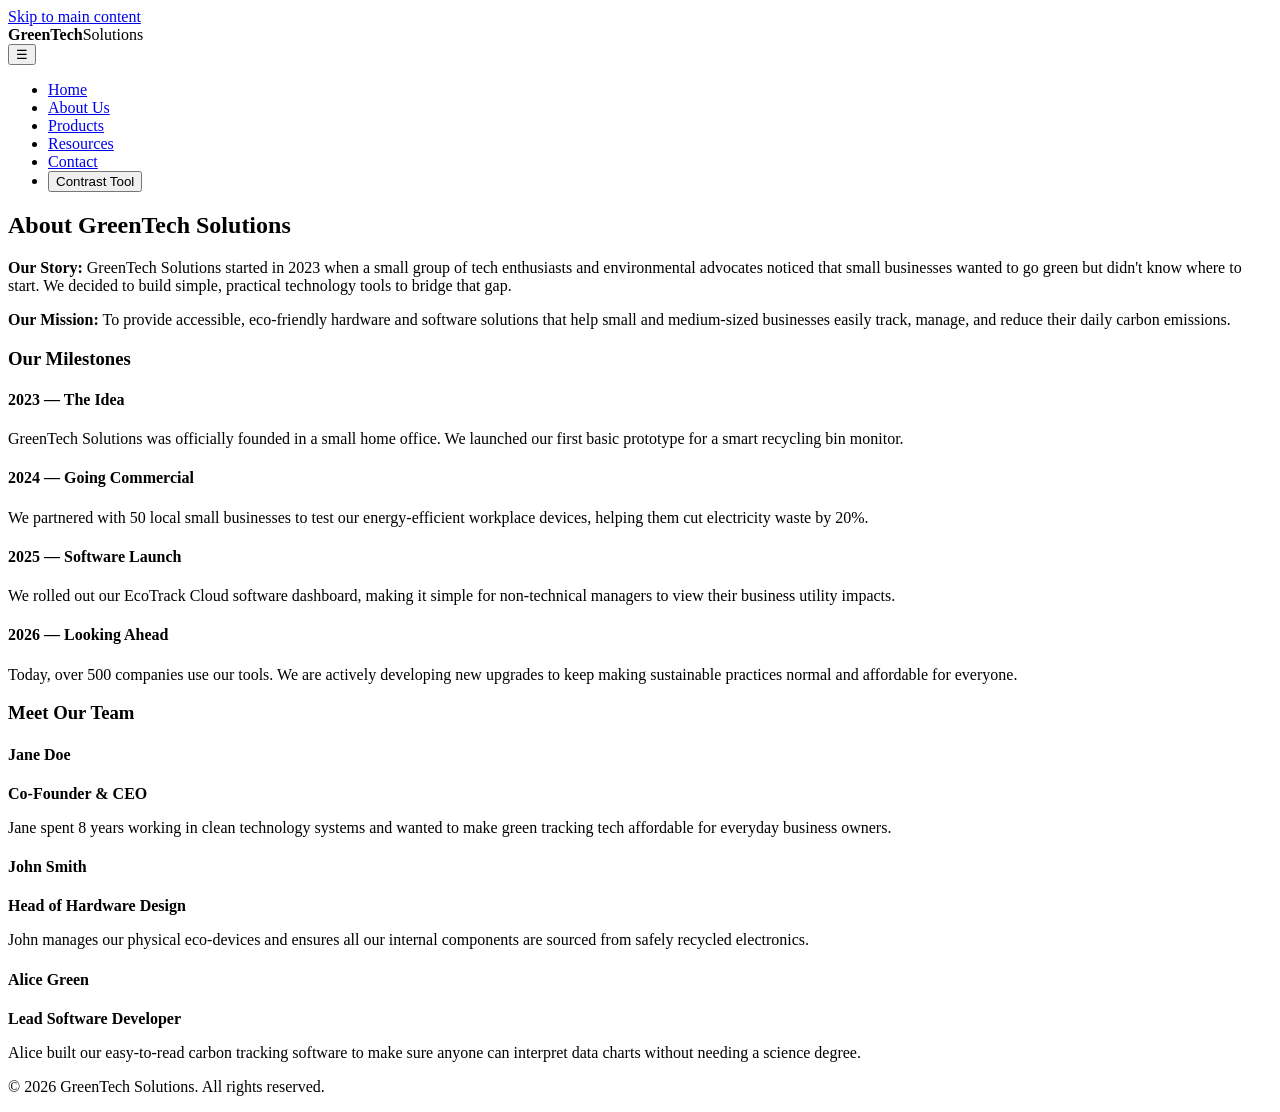
==== html/about.html @ 3f4f2180 "finaln" ====
<!DOCTYPE html>
<html lang="en">
<head>
    <meta charset="UTF-8">
    <meta name="viewport" content="width=device-width, initial-scale=1.0">
    <title>About Us | GreenTech Solutions</title>
    <link rel="stylesheet" href="styles.css">
</head>
<body>

    <a href="#main-content" class="skip-link">Skip to main content</a>

    <header class="global-header">
    <div class="logo">
        <strong>GreenTech</strong><span>Solutions</span>
    </div>
    <button class="menu-toggle" aria-label="Toggle navigation menu" aria-expanded="false">&#9776;</button>
    <nav class="nav-menu">
        <ul>
            <li><a href="index.html">Home</a></li>
            <li><a href="about.html" class="active">About Us</a></li>
            <li><a href="products.html">Products</a></li>
            <li><a href="blog.html">Resources</a></li>
            <li><a href="contact.html">Contact</a></li>
            <li><button id="contrast-toggle" class="btn-accessibility">Contrast Tool</button></li>
        </ul>
    </nav>
</header>

    <main id="main-content">
      
        <div class="about-hero">
            <h2>About GreenTech Solutions</h2>
            <p><strong>Our Story:</strong> GreenTech Solutions started in 2023 when a small group of tech enthusiasts and environmental advocates noticed that small businesses wanted to go green but didn't know where to start. We decided to build simple, practical technology tools to bridge that gap.</p>
            <p><strong>Our Mission:</strong> To provide accessible, eco-friendly hardware and software solutions that help small and medium-sized businesses easily track, manage, and reduce their daily carbon emissions.</p>
        </div>

    
        <div class="timeline-container">
            <h3>Our Milestones</h3>
            <div class="timeline">
                <div class="timeline-item">
                    <h4>2023 — The Idea</h4>
                    <p>GreenTech Solutions was officially founded in a small home office. We launched our first basic prototype for a smart recycling bin monitor.</p>
                </div>
                <div class="timeline-item">
                    <h4>2024 — Going Commercial</h4>
                    <p>We partnered with 50 local small businesses to test our energy-efficient workplace devices, helping them cut electricity waste by 20%.</p>
                </div>
                <div class="timeline-item">
                    <h4>2025 — Software Launch</h4>
                    <p>We rolled out our EcoTrack Cloud software dashboard, making it simple for non-technical managers to view their business utility impacts.</p>
                </div>
                <div class="timeline-item">
                    <h4>2026 — Looking Ahead</h4>
                    <p>Today, over 500 companies use our tools. We are actively developing new upgrades to keep making sustainable practices normal and affordable for everyone.</p>
                </div>
            </div>
        </div>

     
        <div class="team-container">
            <h3>Meet Our Team</h3>
            <div class="features-grid">
                <div class="card">
                    <h4>Jane Doe</h4>
                    <p><strong>Co-Founder & CEO</strong></p>
                    <p>Jane spent 8 years working in clean technology systems and wanted to make green tracking tech affordable for everyday business owners.</p>
                </div>
                <div class="card">
                    <h4>John Smith</h4>
                    <p><strong>Head of Hardware Design</strong></p>
                    <p>John manages our physical eco-devices and ensures all our internal components are sourced from safely recycled electronics.</p>
                </div>
                <div class="card">
                    <h4>Alice Green</h4>
                    <p><strong>Lead Software Developer</strong></p>
                    <p>Alice built our easy-to-read carbon tracking software to make sure anyone can interpret data charts without needing a science degree.</p>
                </div>
            </div>
        </div>
    </main>

    <footer class="global-footer">
        <p>&copy; 2026 GreenTech Solutions. All rights reserved.</p>
    </footer>

    <script src="script.js"></script>
</body>
</html>
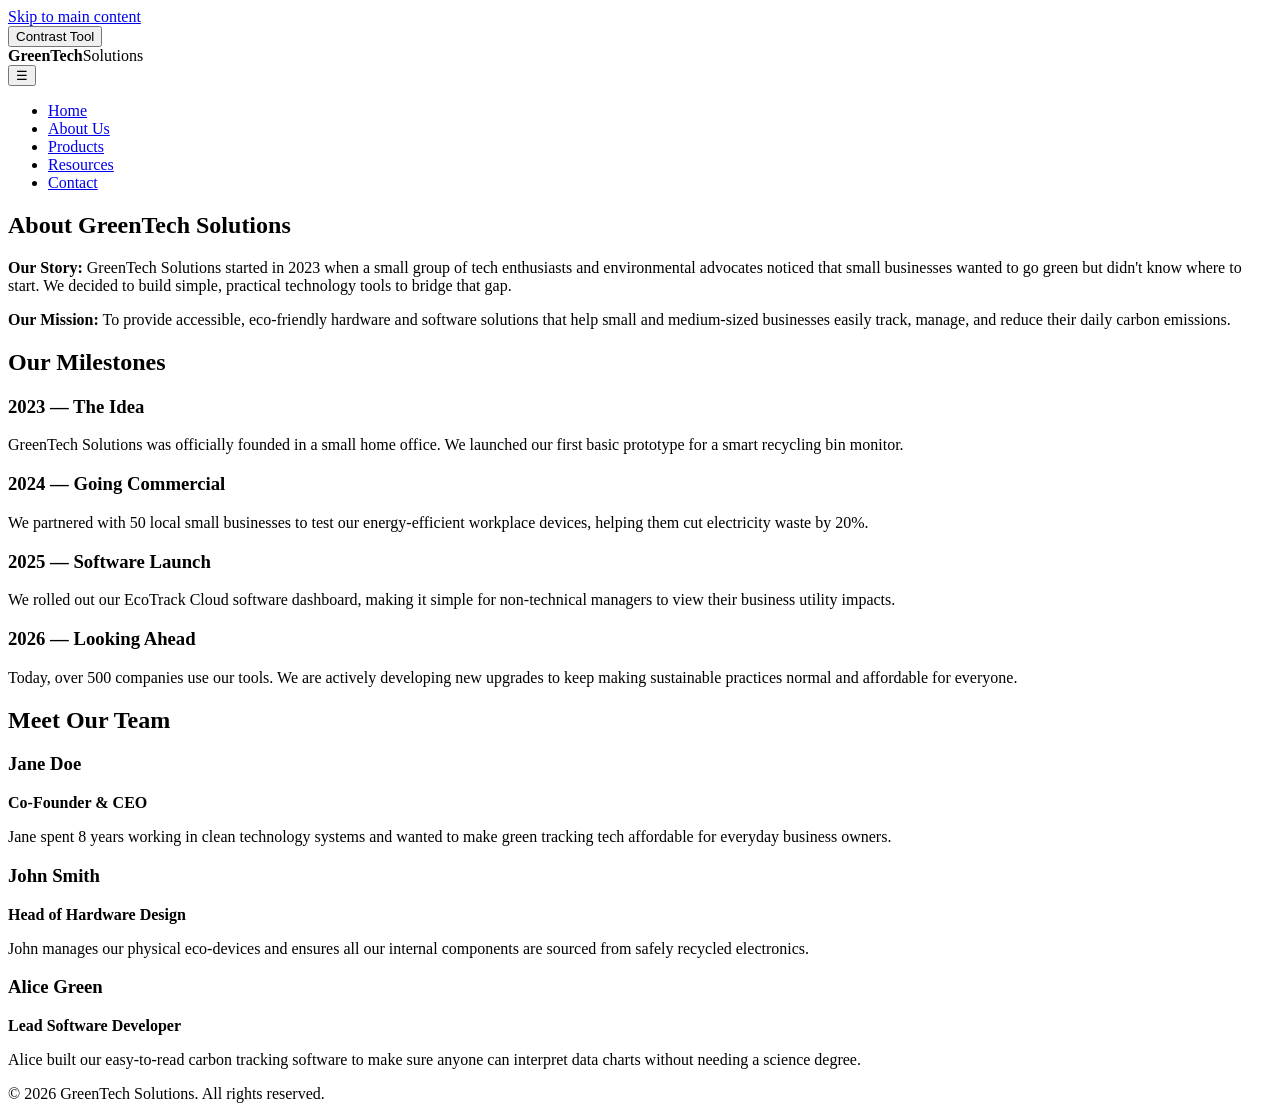
==== commit c0054929: "finalr" ====
--- a/html/about.html
+++ b/html/about.html
@@ -10,75 +10,81 @@
 
     <a href="#main-content" class="skip-link">Skip to main content</a>
 
+    <!-- Moved accessibility utility out of structural navigation -->
+    <div class="accessibility-toolbar">
+        <button id="contrast-toggle" class="btn-accessibility">Contrast Tool</button>
+    </div>
+
     <header class="global-header">
-    <div class="logo">
-        <strong>GreenTech</strong><span>Solutions</span>
-    </div>
-    <button class="menu-toggle" aria-label="Toggle navigation menu" aria-expanded="false">&#9776;</button>
-    <nav class="nav-menu">
-        <ul>
-            <li><a href="index.html">Home</a></li>
-            <li><a href="about.html" class="active">About Us</a></li>
-            <li><a href="products.html">Products</a></li>
-            <li><a href="blog.html">Resources</a></li>
-            <li><a href="contact.html">Contact</a></li>
-            <li><button id="contrast-toggle" class="btn-accessibility">Contrast Tool</button></li>
-        </ul>
-    </nav>
-</header>
+        <div class="logo">
+            <strong>GreenTech</strong><span>Solutions</span>
+        </div>
+        <!-- Grouped toggle button inside nav and added landmark context -->
+        <nav class="nav-menu" aria-label="Main Navigation">
+            <button class="menu-toggle" aria-label="Toggle navigation menu" aria-expanded="false">☰</button>
+            <ul>
+                <li><a href="index.html">Home</a></li>
+                <!-- Replaced active class with aria-current for screen readers -->
+                <li><a href="about.html" aria-current="page" class="active">About Us</a></li>
+                <li><a href="products.html">Products</a></li>
+                <li><a href="blog.html">Resources</a></li>
+                <li><a href="contact.html">Contact</a></li>
+            </ul>
+        </nav>
+    </header>
 
     <main id="main-content">
-      
-        <div class="about-hero">
-            <h2>About GreenTech Solutions</h2>
+        <!-- Changed to h1 to establish the proper page root hierarchy -->
+        <section class="about-hero">
+            <h1>About GreenTech Solutions</h1>
             <p><strong>Our Story:</strong> GreenTech Solutions started in 2023 when a small group of tech enthusiasts and environmental advocates noticed that small businesses wanted to go green but didn't know where to start. We decided to build simple, practical technology tools to bridge that gap.</p>
             <p><strong>Our Mission:</strong> To provide accessible, eco-friendly hardware and software solutions that help small and medium-sized businesses easily track, manage, and reduce their daily carbon emissions.</p>
-        </div>
+        </section>
 
-    
-        <div class="timeline-container">
-            <h3>Our Milestones</h3>
+        <!-- Promoted timelines and teams to h2 since the main title is now h1 -->
+        <section class="timeline-container">
+            <h2>Our Milestones</h2>
             <div class="timeline">
                 <div class="timeline-item">
-                    <h4>2023 — The Idea</h4>
+                    <h3>2023 — The Idea</h3>
                     <p>GreenTech Solutions was officially founded in a small home office. We launched our first basic prototype for a smart recycling bin monitor.</p>
                 </div>
                 <div class="timeline-item">
-                    <h4>2024 — Going Commercial</h4>
+                    <h3>2024 — Going Commercial</h3>
                     <p>We partnered with 50 local small businesses to test our energy-efficient workplace devices, helping them cut electricity waste by 20%.</p>
                 </div>
                 <div class="timeline-item">
-                    <h4>2025 — Software Launch</h4>
+                    <h3>2025 — Software Launch</h3>
                     <p>We rolled out our EcoTrack Cloud software dashboard, making it simple for non-technical managers to view their business utility impacts.</p>
                 </div>
                 <div class="timeline-item">
-                    <h4>2026 — Looking Ahead</h4>
+                    <h3>2026 — Looking Ahead</h3>
                     <p>Today, over 500 companies use our tools. We are actively developing new upgrades to keep making sustainable practices normal and affordable for everyone.</p>
                 </div>
             </div>
-        </div>
+        </section>
 
-     
-        <div class="team-container">
-            <h3>Meet Our Team</h3>
-            <div class="features-grid">
-                <div class="card">
-                    <h4>Jane Doe</h4>
+        <section class="team-container">
+            <h2>Meet Our Team</h2>
+            <!-- Changed features-grid to team-grid to fix semantics -->
+            <div class="team-grid">
+                <article class="card">
+                    <h3>Jane Doe</h3>
                     <p><strong>Co-Founder & CEO</strong></p>
                     <p>Jane spent 8 years working in clean technology systems and wanted to make green tracking tech affordable for everyday business owners.</p>
-                </div>
-                <div class="card">
-                    <h4>John Smith</h4>
+                </article>
+                <article class="card">
+                    <h3>John Smith</h3>
                     <p><strong>Head of Hardware Design</strong></p>
                     <p>John manages our physical eco-devices and ensures all our internal components are sourced from safely recycled electronics.</p>
-                </div>
-                <div class="card">
-                    <h4>Alice Green</h4>
+                </article>
+                <article class="card">
+                    <h3>Alice Green</h3>
                     <p><strong>Lead Software Developer</strong></p>
                     <p>Alice built our easy-to-read carbon tracking software to make sure anyone can interpret data charts without needing a science degree.</p>
-                </div>
+                </article>
             </div>
-        </div>
+        </section>
     </main>
 
     <footer class="global-footer">
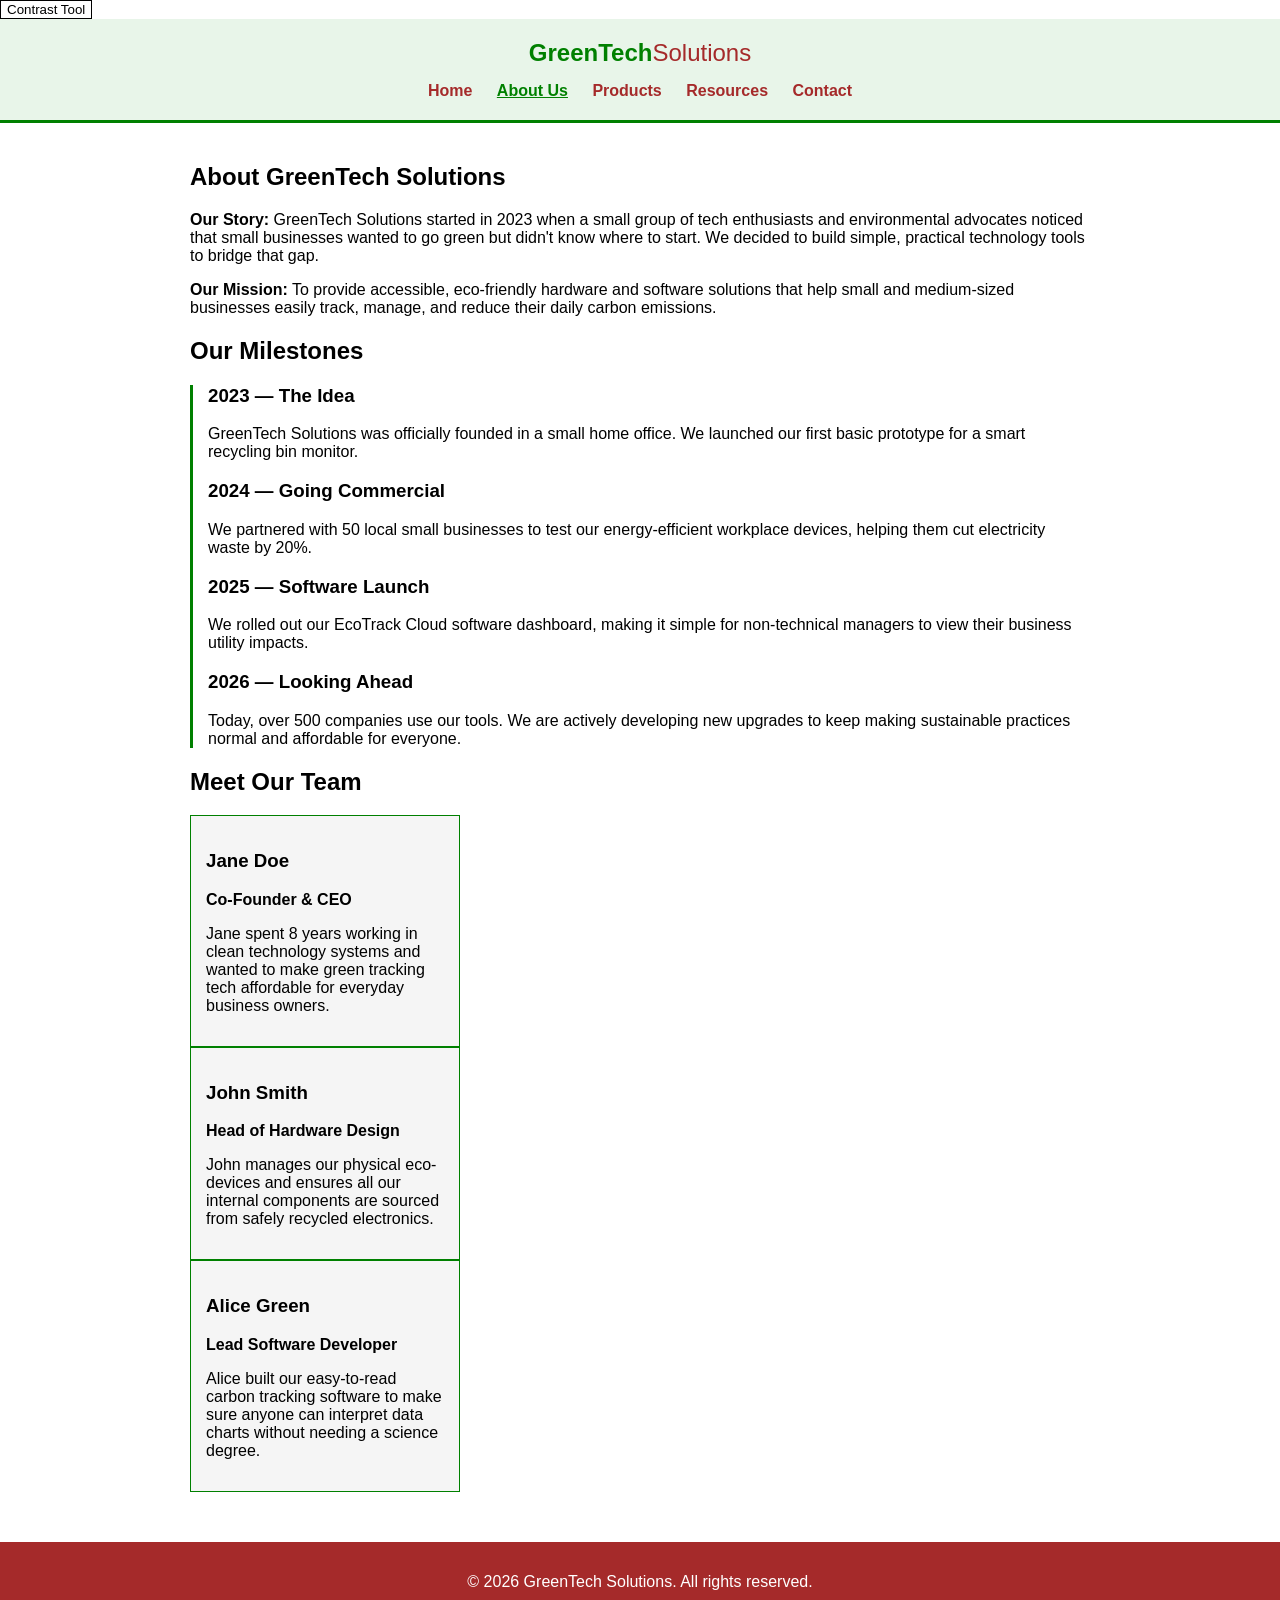
==== commit 11e10109: "finals" ====
--- a/html/about.html
+++ b/html/about.html
@@ -4,13 +4,13 @@
     <meta charset="UTF-8">
     <meta name="viewport" content="width=device-width, initial-scale=1.0">
     <title>About Us | GreenTech Solutions</title>
-    <link rel="stylesheet" href="styles.css">
+    <link rel="stylesheet" href="../styles.css">
 </head>
 <body>
 
     <a href="#main-content" class="skip-link">Skip to main content</a>
 
-    <!-- Moved accessibility utility out of structural navigation -->
+  
     <div class="accessibility-toolbar">
         <button id="contrast-toggle" class="btn-accessibility">Contrast Tool</button>
     </div>
@@ -19,12 +19,12 @@
         <div class="logo">
             <strong>GreenTech</strong><span>Solutions</span>
         </div>
-        <!-- Grouped toggle button inside nav and added landmark context -->
+        
         <nav class="nav-menu" aria-label="Main Navigation">
             <button class="menu-toggle" aria-label="Toggle navigation menu" aria-expanded="false">☰</button>
             <ul>
-                <li><a href="index.html">Home</a></li>
-                <!-- Replaced active class with aria-current for screen readers -->
+                <li><a href="../index.html">Home</a></li>
+            
                 <li><a href="about.html" aria-current="page" class="active">About Us</a></li>
                 <li><a href="products.html">Products</a></li>
                 <li><a href="blog.html">Resources</a></li>
@@ -34,14 +34,13 @@
     </header>
 
     <main id="main-content">
-        <!-- Changed to h1 to establish the proper page root hierarchy -->
+     
         <section class="about-hero">
             <h1>About GreenTech Solutions</h1>
             <p><strong>Our Story:</strong> GreenTech Solutions started in 2023 when a small group of tech enthusiasts and environmental advocates noticed that small businesses wanted to go green but didn't know where to start. We decided to build simple, practical technology tools to bridge that gap.</p>
             <p><strong>Our Mission:</strong> To provide accessible, eco-friendly hardware and software solutions that help small and medium-sized businesses easily track, manage, and reduce their daily carbon emissions.</p>
         </section>
 
-        <!-- Promoted timelines and teams to h2 since the main title is now h1 -->
         <section class="timeline-container">
             <h2>Our Milestones</h2>
             <div class="timeline">
@@ -66,7 +65,7 @@
 
         <section class="team-container">
             <h2>Meet Our Team</h2>
-            <!-- Changed features-grid to team-grid to fix semantics -->
+          
             <div class="team-grid">
                 <article class="card">
                     <h3>Jane Doe</h3>
--- a/styles.css
+++ b/styles.css
@@ -0,0 +1,248 @@
+/* --- Base Styles --- */
+body {
+    font-family: Arial, sans-serif;
+    background-color: white;
+    color: black;
+    margin: 0px;
+    padding: 0px;
+}
+
+/* --- High Contrast View (Accessibility) --- */
+body.high-contrast {
+    background-color: black;
+    color: white;
+}
+body.high-contrast .card {
+    background-color: black;
+    border: 2px solid lime;
+    color: white;
+}
+body.high-contrast .global-header {
+    background-color: black;
+    border-bottom: 2px solid lime;
+}
+body.high-contrast a {
+    color: lime;
+}
+
+/* --- Accessibility Skip Link --- */
+.skip-link {
+    position: absolute;
+    top: -50px;
+    left: 0px;
+    background-color: brown;
+    color: white;
+    padding: 5px;
+}
+.skip-link:focus {
+    top: 0px;
+}
+
+/* --- Header & Navigation --- */
+.global-header {
+    background-color: #e8f5e9; /* Very light green background */
+    padding: 20px;
+    border-bottom: 3px solid green;
+    text-align: center; /* Center everything easily */
+}
+
+.logo {
+    font-size: 24px;
+    margin-bottom: 15px;
+}
+.logo strong {
+    color: green;
+}
+.logo span {
+    color: brown;
+}
+
+.nav-menu ul {
+    list-style-type: none;
+    padding: 0px;
+    margin: 0px;
+}
+.nav-menu li {
+    display: inline-block;
+    margin-left: 10px;
+    margin-right: 10px;
+}
+.nav-menu a {
+    color: brown;
+    text-decoration: none;
+    font-weight: bold;
+}
+.nav-menu a:hover, .nav-menu a.active {
+    color: green;
+    text-decoration: underline;
+}
+
+.menu-toggle {
+    display: none; /* Hide the mobile button on desktop computer screens */
+    font-size: 20px;
+    cursor: pointer;
+}
+
+/* --- Main Layout Space --- */
+main {
+    padding: 20px;
+    max-width: 900px;
+    margin-left: auto;
+    margin-right: auto;
+}
+
+/* Single Page App Toggle Logic */
+.page-view {
+    display: none;
+}
+.page-view.active-view {
+    display: block;
+}
+
+/* --- Home Section Hero Banner --- */
+.hero-section {
+    background-color: #f5f5f5; /* Light grey */
+    padding: 30px;
+    text-align: center;
+    border: 1px solid grey;
+    margin-bottom: 20px;
+}
+.hero-section h1 {
+    color: green;
+}
+
+/* --- Buttons --- */
+.btn-primary {
+    background-color: green;
+    color: white;
+    padding: 10px 20px;
+    text-decoration: none;
+    display: inline-block;
+    border: none;
+    cursor: pointer;
+}
+.btn-primary:hover {
+    background-color: darkgreen;
+}
+.btn-accessibility {
+    background-color: white;
+    border: 1px solid black;
+    cursor: pointer;
+}
+
+/* --- Cards Grid Layout --- */
+.features-grid, .products-grid, .blog-grid {
+    display: flex;
+    flex-direction: row;
+    justify-content: space-between;
+    margin-top: 20px;
+}
+
+.card {
+    background-color: #f5f5f5;
+    border: 1px solid green;
+    padding: 15px;
+    width: 30%; /* Divides row into 3 columns */
+    box-sizing: border-box; /* Ensures padding doesn't break the width calculation */
+}
+
+.product-item img {
+    width: 100%;
+    height: 150px;
+}
+
+/* --- Filter Controls Dropdown --- */
+.filter-controls {
+    margin-bottom: 20px;
+    padding: 10px;
+    background-color: #e8f5e9;
+}
+
+/* --- About Us Timeline --- */
+.timeline {
+    border-left: 3px solid green;
+    padding-left: 15px;
+}
+.timeline-item {
+    margin-bottom: 15px;
+}
+
+/* --- Contact Form Layout --- */
+.contact-wrapper {
+    display: flex;
+    flex-direction: row;
+    justify-content: space-between;
+}
+#contact-form {
+    width: 50%;
+}
+.contact-info {
+    width: 40%;
+    background-color: #f5f5f5;
+    padding: 15px;
+    border: 1px solid grey;
+}
+.form-group {
+    margin-bottom: 10px;
+}
+.form-group label {
+    display: block;
+    margin-bottom: 5px;
+}
+.form-group input, .form-group textarea {
+    width: 100%;
+    padding: 5px;
+}
+
+/* --- Footer Area --- */
+.global-footer {
+    background-color: brown;
+    color: white;
+    text-align: center;
+    padding: 15px;
+    margin-top: 30px;
+}
+
+/* --- Mobile Responsiveness (Simple Mobile Layout Override) --- */
+@media (max-width: 768px) {
+    .menu-toggle {
+        display: block; /* Show hamburger button on smaller screen widths */
+        margin-left: auto;
+        margin-right: auto;
+        margin-bottom: 10px;
+    }
+    .nav-menu {
+        display: none; /* Hide menu listings on mobile by default */
+    }
+    .nav-menu.mobile-open {
+        display: block; /* Block layout toggle for active navigation links */
+    }
+    .nav-menu li {
+        display: block; /* Change menu alignment from row items to vertically stacked elements */
+        margin-bottom: 10px;
+    }
+    .features-grid, .products-grid, .blog-grid, .contact-wrapper {
+        flex-direction: column; /* Force box items to stack on small screens */
+    }
+    .card, #contact-form, .contact-info {
+        width: 100%; /* Make items stretch all the way across the narrow screen block */
+        margin-bottom: 15px;
+    }
+    
+}
+
+/* Style for your form feedback container */
+#form-feedback {
+    margin-top: 15px;
+    font-weight: bold;
+}
+
+/* Style for spacing out the corporate contact information block */
+.info-block {
+    margin-bottom: 20px;
+}
+.info-block p, 
+.info-block address {
+    margin: 0;
+    font-style: normal; /* Keeps the <address> element from automatically turning italic */
+}
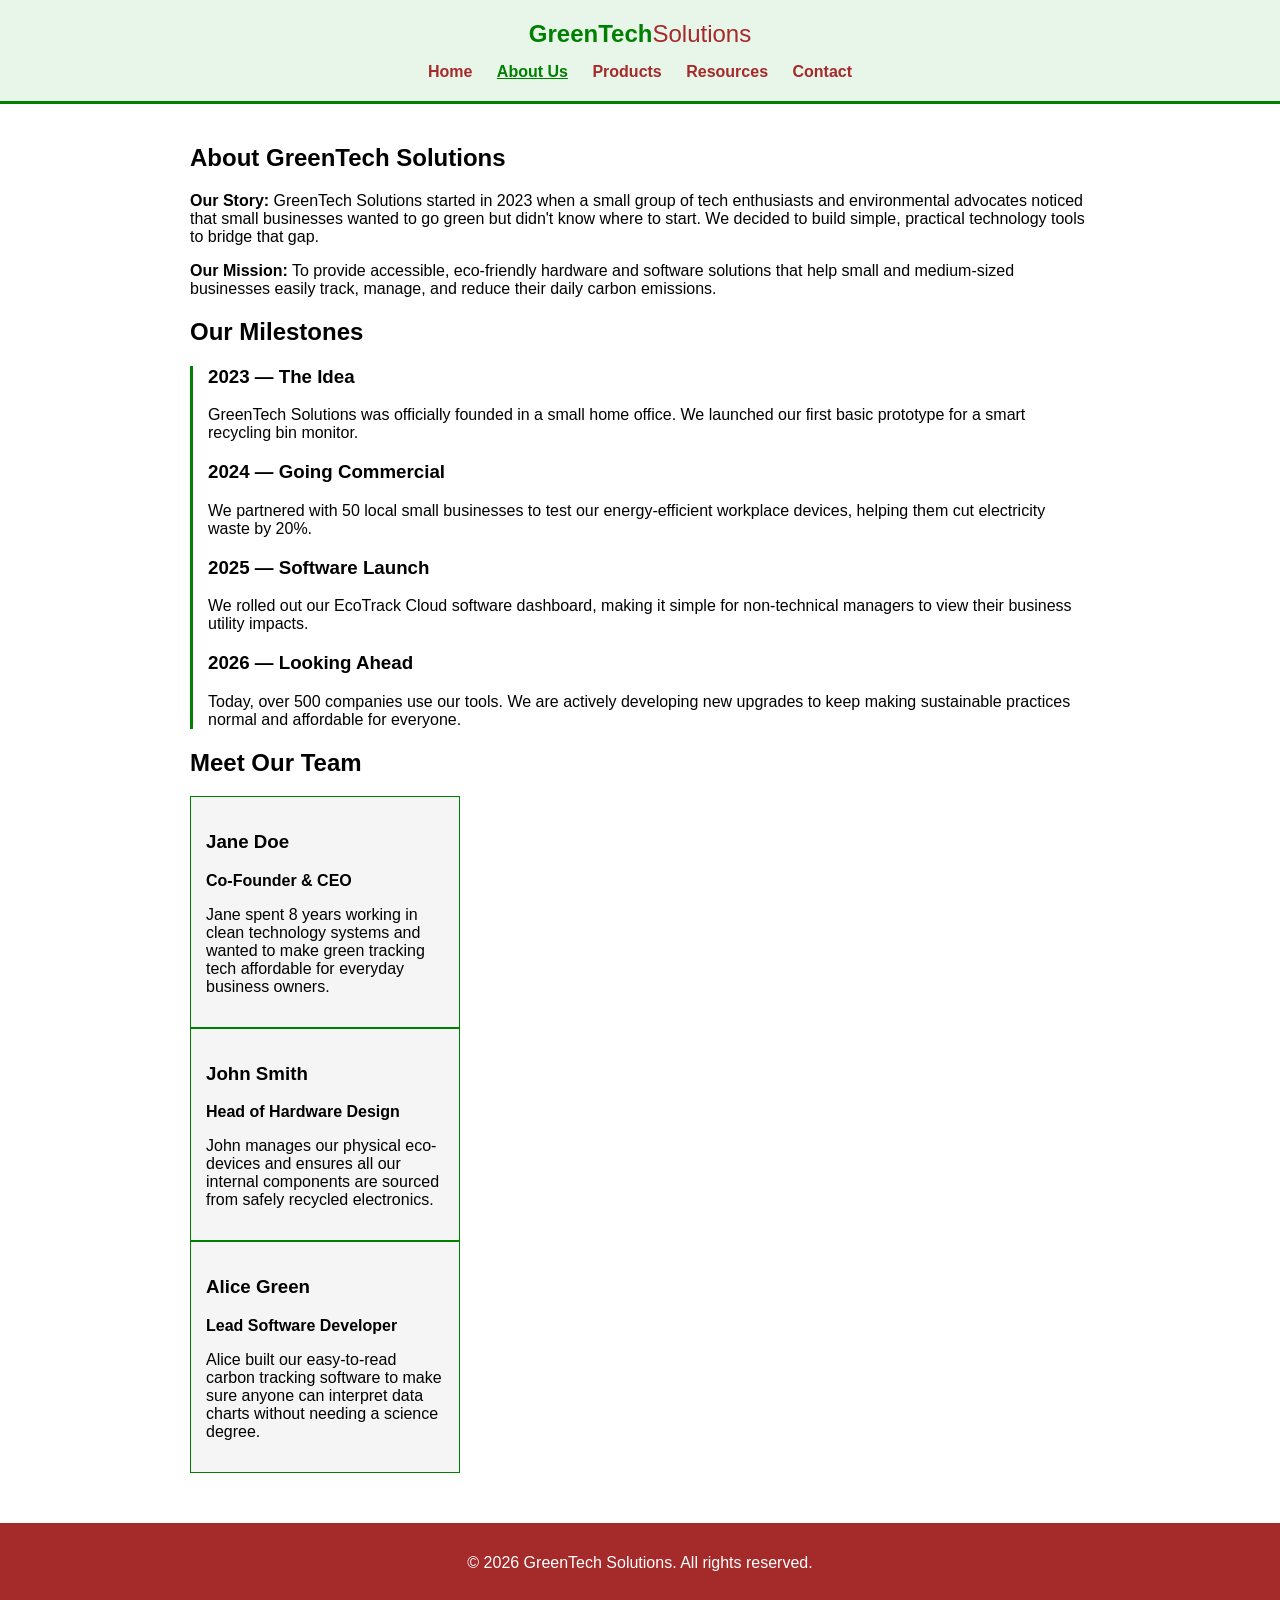
==== commit 41d087e2: "finall" ====
--- a/html/about.html
+++ b/html/about.html
@@ -5,6 +5,7 @@
     <meta name="viewport" content="width=device-width, initial-scale=1.0">
     <title>About Us | GreenTech Solutions</title>
     <link rel="stylesheet" href="../styles.css">
+<script src="../script.js"></script>
 </head>
 <body>
 
@@ -12,7 +13,7 @@
 
   
     <div class="accessibility-toolbar">
-        <button id="contrast-toggle" class="btn-accessibility">Contrast Tool</button>
+      
     </div>
 
     <header class="global-header">
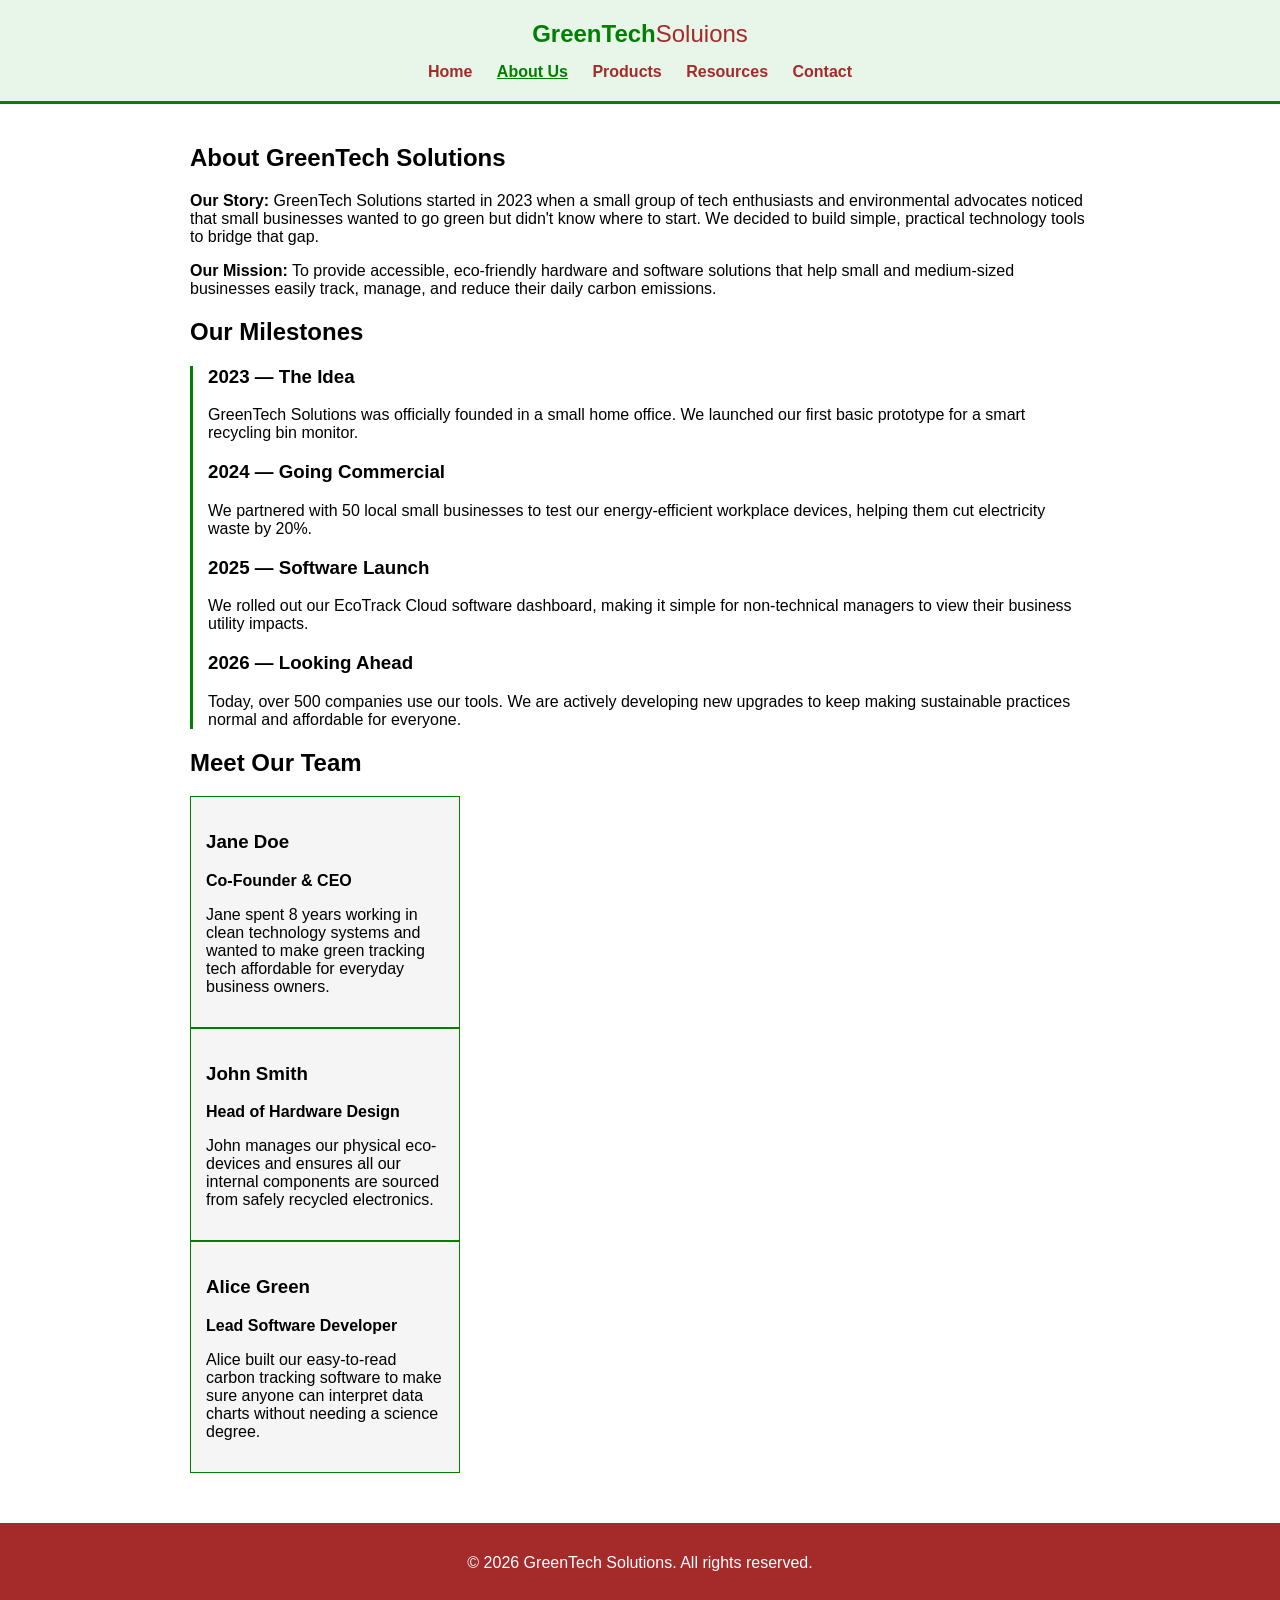
==== commit 3df64334: "finalls" ====
--- a/html/about.html
+++ b/html/about.html
@@ -18,7 +18,7 @@
 
     <header class="global-header">
         <div class="logo">
-            <strong>GreenTech</strong><span>Solutions</span>
+            <strong>GreenTech</strong><span>Soluions</span>
         </div>
         
         <nav class="nav-menu" aria-label="Main Navigation">
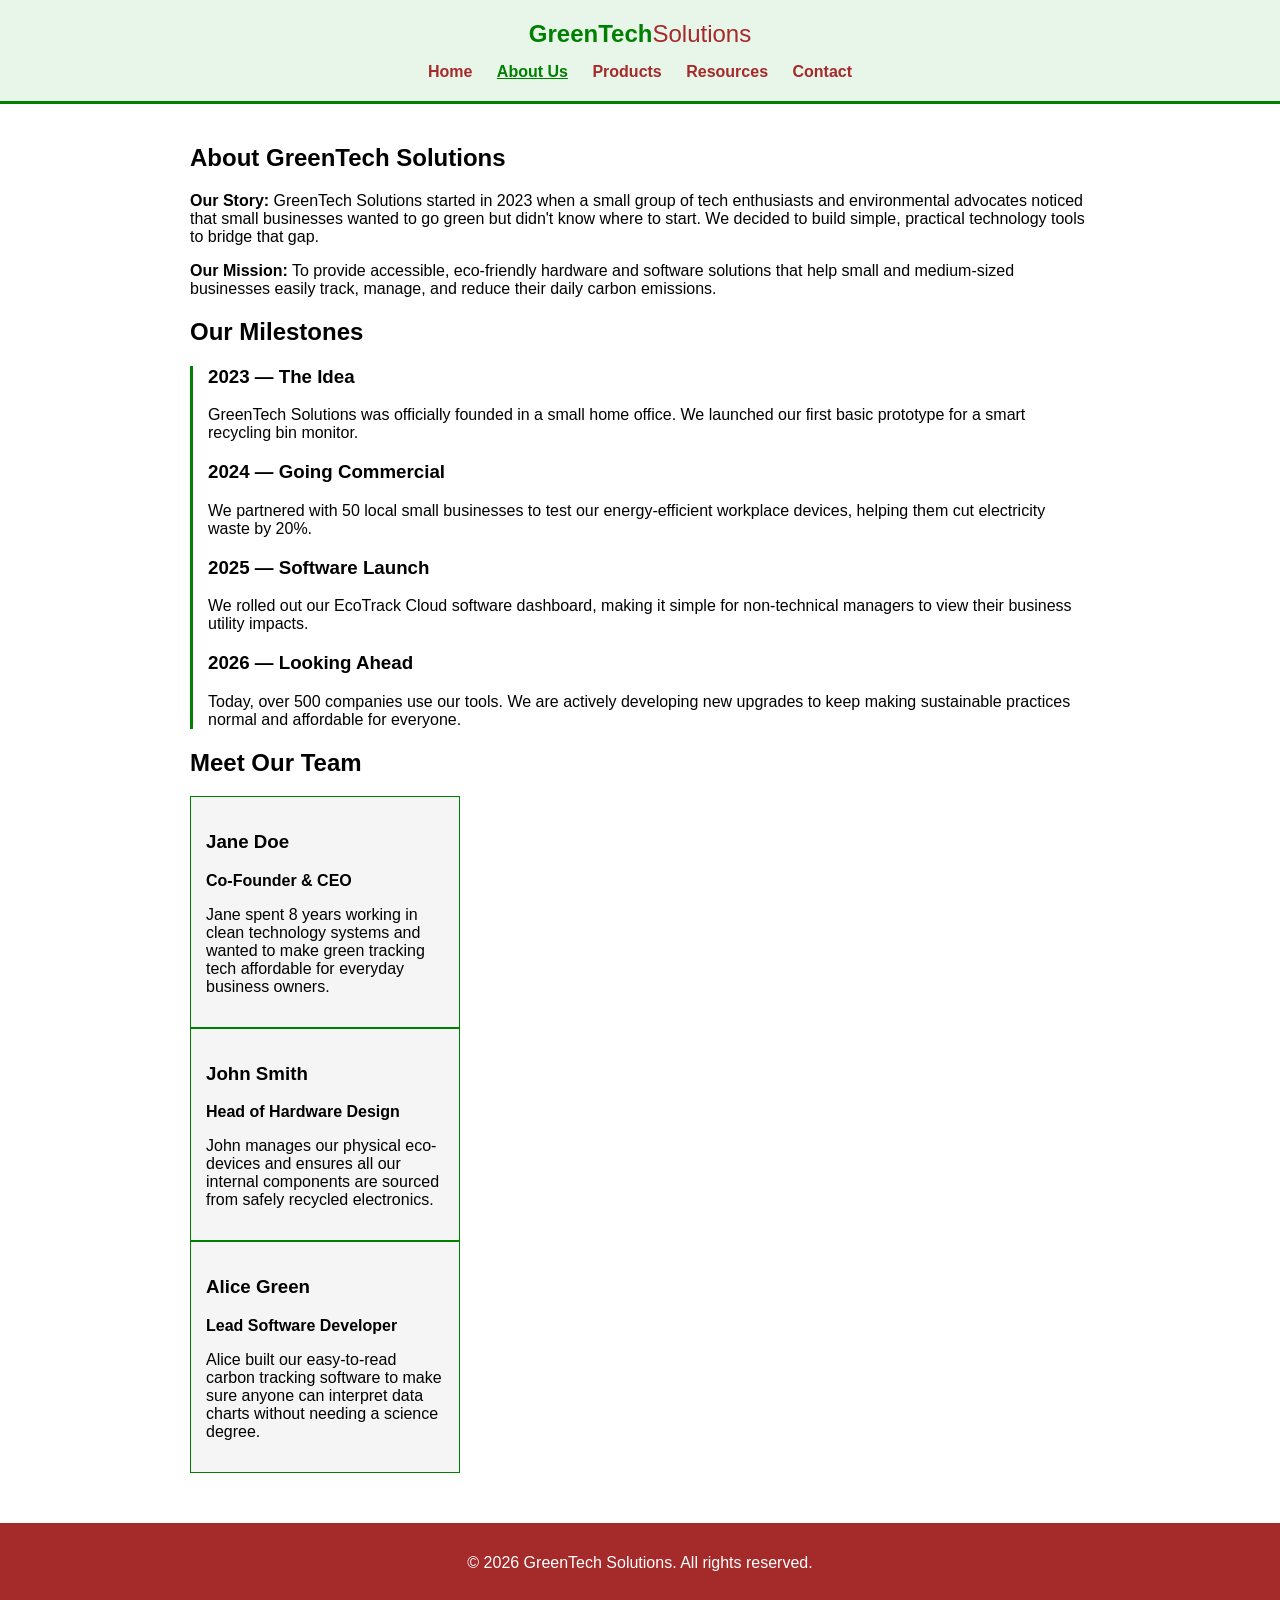
==== commit 8c5af314: "finanlsn" ====
--- a/html/about.html
+++ b/html/about.html
@@ -18,7 +18,7 @@
 
     <header class="global-header">
         <div class="logo">
-            <strong>GreenTech</strong><span>Soluions</span>
+            <strong>GreenTech</strong><span>Solutions</span>
         </div>
         
         <nav class="nav-menu" aria-label="Main Navigation">
